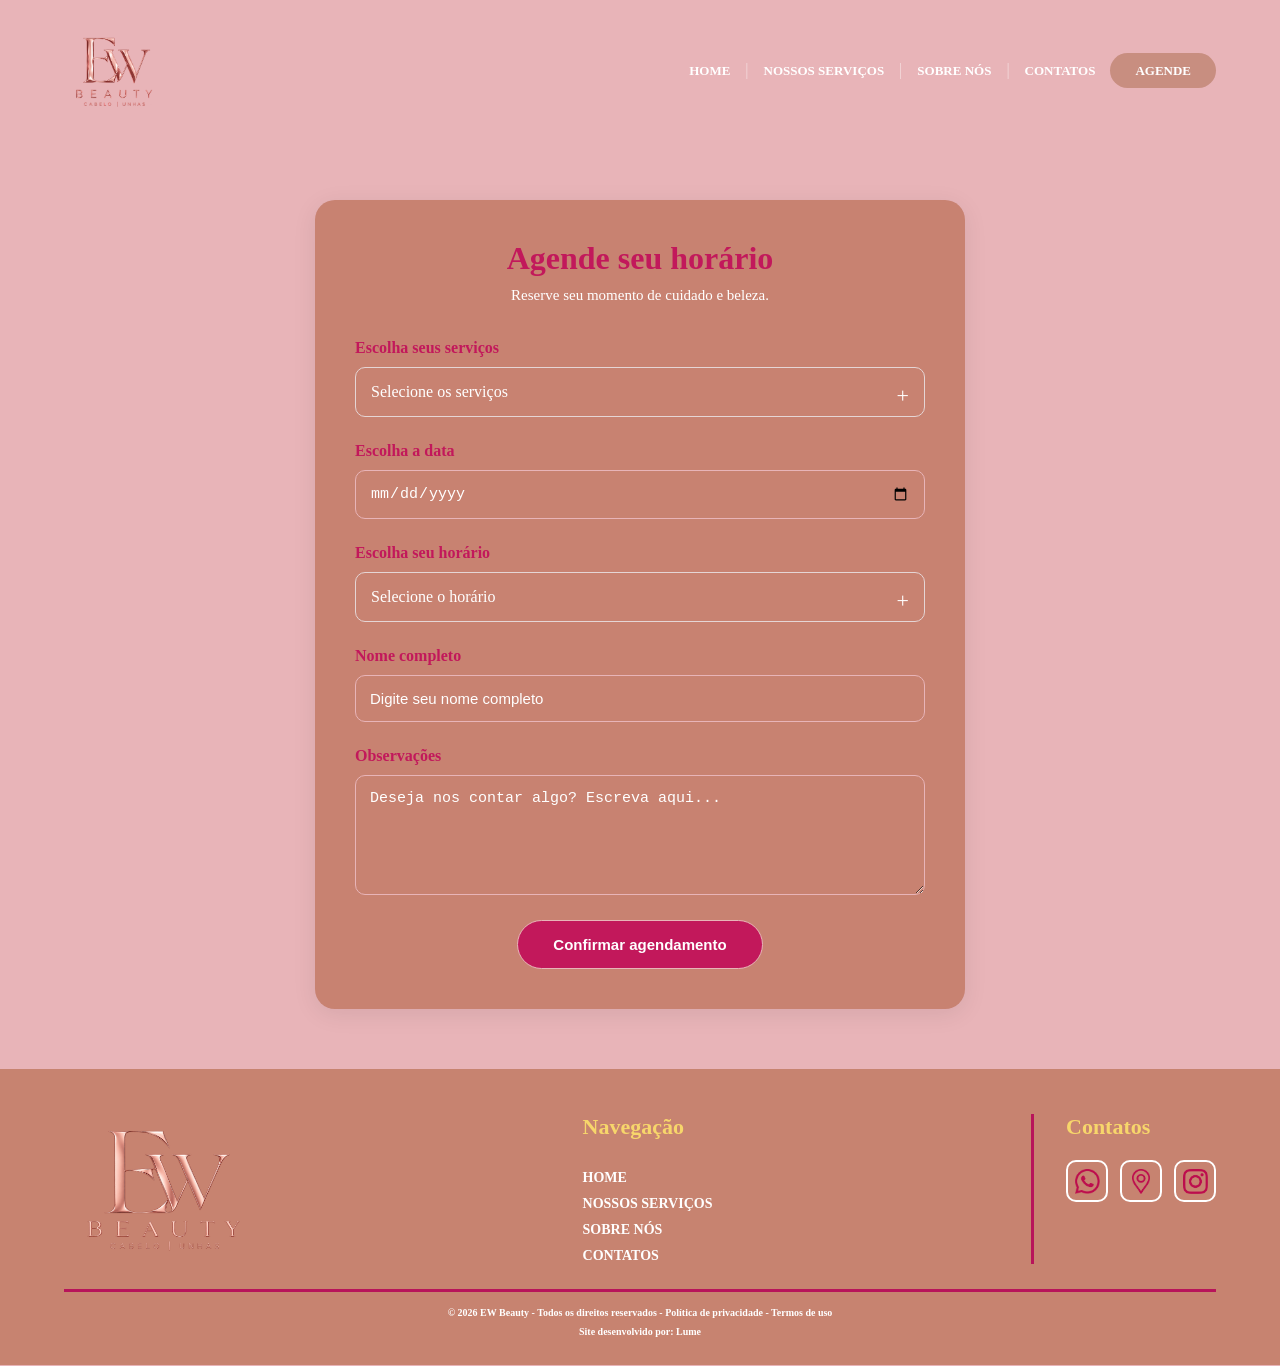
==== agend.html @ ab1baf84 "updt" ====
<!DOCTYPE html>
<html lang="pt-br">
<head>
    <meta charset="UTF-8">
    <meta name="viewport" content="width=device-width, initial-scale=1.0">
    <link rel="stylesheet" href="agend.css">
    <title>EW Beauty - Agendamento</title>

    <link rel="icon" type="image/png" href="./imagem/ew_beauty_logo_favicon-removebg-preview.png">
</head>
<body>
    <header class="cabecalho">
        <div class="logo">
            <img src="./imagem/Logotipo EV Beauty em Rose Gold.png" class="logoprin">
        </div>
        
        <div class="botao-menu" onclick="abrirMenu()">☰</div>

        <nav class="navegacao">
            <ul id="lista-menu">
                <li><a href="index.html">HOME</a></li>
                <li><span>|</span></li>
                <li><a href="nose.html">NOSSOS SERVIÇOS</a></li>
                <li><span>|</span></li>
                <li><a href="sobrenos.html">SOBRE NÓS</a></li>
                <li><span>|</span></li>
                <li><a href="contatos.html">CONTATOS</a></li>
                <li><a href="agend.html" class="botao-agende">AGENDE</a></li>
            </ul>
        </nav>
    </header>
<main class="pagina-agendamento">

    <section class="agendamento">
        <div class="titulo-agendamento">
            <h1>Agende seu horário</h1>
            <p>Reserve seu momento de cuidado e beleza.</p>
        </div>

        <form id="formAgendamento">

            <!-- SERVIÇOS -->
            <div class="campo">
                <label class="titulo-campo">Escolha seus serviços</label>

                <details class="lista-opcoes">
                    <summary>Selecione os serviços</summary>

                   <div class="opcoes">

    <p class="categoria-servico">UNHAS</p>

    <label>
        <input type="checkbox" name="servicos" value="Manicure">
        Manicure
    </label>

    <label>
        <input type="checkbox" name="servicos" value="Pedicure">
        Pedicure
    </label>

    <label>
        <input type="checkbox" name="servicos" value="Unha de gel">
        Unha de gel
    </label>

    <label>
        <input type="checkbox" name="servicos" value="Unha de fibra">
        Unha de fibra
    </label>

    <p class="categoria-servico">CABELO</p>

    <label>
        <input type="checkbox" name="servicos" value="Cortes">
        Cortes
    </label>

    <label>
        <input type="checkbox" name="servicos" value="Escova">
        Escova
    </label>

    <label>
        <input type="checkbox" name="servicos" value="Tratamentos">
        Tratamentos
    </label>

    <label>
        <input type="checkbox" name="servicos" value="Coloração">
        Coloração
    </label>

</div>
                </details>
            </div>

            <!-- DATA -->
            <div class="campo">
                <label for="data" class="titulo-campo">
                    Escolha a data
                </label>

                <input type="date" id="data" name="data" required>
            </div>

           <!-- HORÁRIOS -->

<div class="campo">
    <label class="titulo-campo">Escolha seu horário</label>

    <details class="lista-opcoes">
        <summary>Selecione o horário</summary>

        <div class="opcoes horarios">

            <label><input type="checkbox" name="horario" value="08:00"> 08:00</label>
            <label><input type="checkbox" name="horario" value="08:30"> 08:30</label>
            <label><input type="checkbox" name="horario" value="09:00"> 09:00</label>
            <label><input type="checkbox" name="horario" value="09:30"> 09:30</label>
            <label><input type="checkbox" name="horario" value="10:00"> 10:00</label>
            <label><input type="checkbox" name="horario" value="10:30"> 10:30</label>
            <label><input type="checkbox" name="horario" value="11:00"> 11:00</label>
            <label><input type="checkbox" name="horario" value="11:30"> 11:30</label>
            <label><input type="checkbox" name="horario" value="12:00"> 12:00</label>
            <label><input type="checkbox" name="horario" value="12:30"> 12:30</label>
            <label><input type="checkbox" name="horario" value="13:00"> 13:00</label>
            <label><input type="checkbox" name="horario" value="13:30"> 13:30</label>
            <label><input type="checkbox" name="horario" value="14:00"> 14:00</label>
            <label><input type="checkbox" name="horario" value="14:30"> 14:30</label>
            <label><input type="checkbox" name="horario" value="15:00"> 15:00</label>
            <label><input type="checkbox" name="horario" value="15:30"> 15:30</label>
            <label><input type="checkbox" name="horario" value="16:00"> 16:00</label>
            <label><input type="checkbox" name="horario" value="16:30"> 16:30</label>
            <label><input type="checkbox" name="horario" value="17:00"> 17:00</label>
            <label><input type="checkbox" name="horario" value="17:30"> 17:30</label>
            <label><input type="checkbox" name="horario" value="18:00"> 18:00</label>
            <label><input type="checkbox" name="horario" value="18:30"> 18:30</label>
            <label><input type="checkbox" name="horario" value="19:00"> 19:00</label>
            <label><input type="checkbox" name="horario" value="19:30"> 19:30</label>
            <label><input type="checkbox" name="horario" value="20:00"> 20:00</label>
            <label><input type="checkbox" name="horario" value="20:30"> 20:30</label>
            <label><input type="checkbox" name="horario" value="21:00"> 21:00</label>

        </div>
    </details>
</div>

            <!-- DADOS -->
            <div class="campo">
                <label for="nome" class="titulo-campo">
                    Nome completo
                </label>

                <input type="text" id="nome" name="nome"
                placeholder="Digite seu nome completo" required>
            </div>

            <!-- obsrrvação -->
            <div class="campo">
                <label for="observacao" class="titulo-campo">
                    Observações
                </label>

                <textarea id="observacao" name="observacao"
                placeholder="Deseja nos contar algo? Escreva aqui..."
                rows="5"></textarea>
            </div>

            <!-- BOTÃO -->
            <button type="submit" class="botao-agendar">
                Confirmar agendamento
            </button>

        </form>
    </section>

</main>

<footer class="rodape">

    <div class="rodape-conteudo">

        <!-- LOGO -->
        <div class="rodape-logo">
            <img src="./imagem/Logo EW Beauty.png" alt="EW Beauty">
        </div>

        <!-- NAVEGAÇÃO -->
        <div class="rodape-navegacao">

            <h3>Navegação</h3>

            <a href="index.html">HOME</a>
            <a href="nose.html">NOSSOS SERVIÇOS</a>
            <a href="sobrenos.html">SOBRE NÓS</a>
            <a href="contatos.html">CONTATOS</a>

        </div>

        <!-- CONTATOS -->
        <div class="rodape-contatos">

            <h3>Contatos</h3>

            <div class="rodape-icones">

                <!-- WHATSAPP -->
                <a href="https://wa.me/5511926376347"
                   target="_blank"
                   rel="noopener noreferrer">

                    <img src="./imagem/whatsapp_sem_fundo.png" alt="WhatsApp">

                </a>

                <!-- GOOGLE MAPS -->
                <a href="https://www.google.com/maps/search/?api=1&query=Rua+Doutor+Constancio+Teani+168+Sao+Paulo+SP"
                   target="_blank"
                   rel="noopener noreferrer">

                    <img src="./imagem/maps_sem_fundo.png" alt="Google Maps">

                </a>

                <!-- INSTAGRAM -->
                <a href="https://www.instagram.com/edikereswirth/"
                   target="_blank"
                   rel="noopener noreferrer">

                    <img src="./imagem/instagram_sem_fundo.png" alt="Instagram">

                </a>

            </div>

        </div>

    </div>

    <!-- LINHA DIVISÓRIA -->
    <div class="rodape-linha"></div>

    <!-- DIREITOS AUTORAIS -->
    <div class="rodape-direitos">

        <p>© 2026 EW Beauty - Todos os direitos reservados - Política de privacidade - Termos de uso</p>

        <p>Site desenvolvido por: Lume</p>

    </div>

</footer>


<script src="agend.js"></script>
</body>
</html>
---- agend.css ----
:root {
    --cor-fundo: #eabfc4;
    --cor-destaque: #c88e80;
    --cor-texto: #ffffff;
 
   
}
body{
    font-family: var(--fonte-corpo);
}

* {
margin: 0;
padding: 0;
box-sizing: border-box;
}
.cabecalho {
display: flex;
justify-content: space-between;
align-items: center;
padding: 20px 5%;
width: 100%;
position: relative;
z-index: 10;
}

.logo {
display: flex;
}
.logoprin{
height: 100px;
width: auto;
max-width: 100px;
}
.logo h1 {

font-size: 32px;
font-weight: 600;
}

.logo span {
font-size: 10px;
letter-spacing: 4px;
margin-top: 4px;
}

.navegacao ul {
display: flex;
list-style: none;
align-items: center;
gap: 15px;
}

.navegacao ul li a {
color: var(--cor-texto);
text-decoration: none;
font-size: 13px;
font-weight: 700;
text-transform: uppercase;
transition: 0.3s;
}

.navegacao ul li span {
opacity: 0.5;
}

.botao-agende {
background-color: var(--cor-destaque);
padding: 10px 25px;
border-radius: 30px;
}

.botao-agende:hover {
background-color: #a87569;
}

.botao-menu {
display: none;
font-size: 30px;
cursor: pointer;
user-select: none;
}

.principal {
display: flex;
align-items: center;
justify-content: space-between;
padding: 20px 5%;
min-height: 80vh;
position: relative;
}

.texto-principal {
width: 50%;
z-index: 2;
}

.texto-principal h2 {

font-size: clamp(2.5rem, 5vw, 4.5rem);
line-height: 1.1;
margin-bottom: 30px;
}

* {
    margin: 0%;
    padding: 0%;
    box-sizing: border-box;
}
body{
    background-color: #e8b4b8;
    color: white;
}

/* PÁGINA DE AGENDAMENTO */

.pagina-agendamento {
    display: flex;
    justify-content: center;
    padding: 60px 20px;
    background-color: #e8b4b8;
}

.agendamento {
    width: 100%;
    max-width: 650px;
    padding: 40px;
    background-color: #C88271;
    border-radius: 20px;
    box-shadow: 0 5px 25px rgba(0, 0, 0, 0.08);
}

/* TÍTULO */

.titulo-agendamento {
    text-align: center;
    margin-bottom: 35px;
}

.titulo-agendamento h1 {
    color: #c2185b;
    font-size: 32px;
    margin-bottom: 10px;
}

.titulo-agendamento p {
    color: #FfF;
    font-size: 15px;
}

/* CAMPOS */

.campo {
    display: flex;
    flex-direction: column;
    margin-bottom: 25px;
    gap: 10px;
}

.titulo-campo {
    font-size: 16px;
    font-weight: bold;
    color: #c2185b;
}

.campo input[type="text"],
.campo input[type="tel"],
.campo input[type="date"],
.campo textarea {
    width: 100%;
    box-sizing: border-box;
    padding: 14px;
    border: 1px solid #e8b4b8;
    border-radius: 10px;
    font-size: 15px;
    outline: none;
    transition: 0.3s;
   
    background-color: transparent;
    color: white;
}

.campo input:focus,
.campo textarea:focus {
    border-color: #e8b4b8;
    color: white;
    box-shadow: 0 0 5px rgba(194, 24, 91, 0.15);
}

.campo textarea {
    resize: vertical;
    min-height: 120px;
}

/* LISTAS QUE ABREM */

.lista-opcoes {
    border: 1px solid #e5d5d5;
    border-radius: 10px;
    overflow: hidden;
    color: white;
}

.lista-opcoes summary {
    padding: 15px;
    cursor: pointer;
    list-style: none;
    position: relative;
    transition: 0.3s;
}

.lista-opcoes summary::-webkit-details-marker {
    display: none;
}

.lista-opcoes summary::after {
    content: "+";
    position: absolute;
    right: 15px;
    color: #FfF;
    font-size: 22px;
}

.lista-opcoes[open] summary::after {
    content: "-";
}

.lista-opcoes summary:hover {
    background-color: transparent;
    color: white;
}

/* OPÇÕES */

.opcoes {
    padding: 10px 15px 15px;
    display: flex;
    flex-direction: column;
    gap: 14px;
    color: white;
    animation: abrir 0.3s ease;
}

.opcoes label {
    display: flex;
    align-items: center;
    gap: 10px;
    cursor: pointer;
    color: white;
    font-size: 15px;
}

/* checkbox */

.opcoes input[type="checkbox"] {
    appearance: none;
    -webkit-appearance: none;
    width: 18px;
    height: 18px;
    border: 2px solid #c88271;
    border-radius: 5px;
    cursor: pointer;
    position: relative;
    flex-shrink: 0;
    transition: 0.2s;
}

.opcoes input[type="checkbox"]:checked {
    background-color: #c88271;
    border-color: #c88271;
}

.opcoes input[type="checkbox"]:checked::after {
    content: "";
    position: absolute;
    left: 5px;
    top: 1px;
    width: 4px;
    height: 9px;
    border: solid white;
    border-width: 0 2px 2px 0;
    transform: rotate(45deg);
}

/* ANIMAÇÃO */

@keyframes abrir {
    from {
        opacity: 0;
        transform: translateY(-5px);
    }

    to {
        opacity: 1;
        transform: translateY(0);
    }
}

/* BOTÃO */

.botao-agendar {
      background-color: #c2185b;
    color: white;
    padding: 15px 35px;
    border: 1px solid #e8b4b8;
    border-radius: 50px;
    font-size: 15px;
    font-weight: bold;
    cursor: pointer;
    transition: all 0.4s ease;
    display: block;
    align-items: center;
    justify-items: center;
    margin: 0 auto;
}

.botao-agendar:hover {
    background-color: transparent;
    color: white;
   
    box-shadow: 0 5px 15px rgba(0, 0, 0, 0.2);
}

/* RESPONSIVIDADE */

@media (max-width: 600px) {

    .pagina-agendamento {
        padding: 30px 15px;
    }

    .agendamento {
        padding: 25px 20px;
    }

    .titulo-agendamento h1 {
        font-size: 26px;
    }

}
.campo input::placeholder,
.campo textarea::placeholder {
    color: white;
}
.cabecalho {
    display: flex;
    justify-content: space-between;
    align-items: center;
    padding: 20px 5%;
    width: 100%;
    position: relative;
    z-index: 10;
}
.logoprin{
    height: 100px;
    width: auto;
    max-width: 100px;
}
@media (max-width: 768px) {
    .botao-menu {
        display: block;
    }

    .navegacao {
        position: static;
    }

    .navegacao ul {
        display: none;
        flex-direction: column;
        position: absolute;
        top: 100%;
        left: 0;
        width: 100%;
        background-color: var(--cor-destaque);
        padding: 20px 0;
        gap: 20px;
        z-index: 99;
        box-shadow: 0 8px 15px rgba(0,0,0,0.1);
    }

    .navegacao ul.ativo {
        display: flex;
    }

    .navegacao ul li span { 
        display: none; 
    }

    .principal {
        flex-direction: column-reverse;
        text-align: center;
        padding-top: 10px;
        gap: 20px;
    }

    .texto-principal {
        width: 100%;
    }

    .imagem-principal {
        width: 100%;
        justify-content: center;
    }

    .imagem-principal img {
        max-width: 90%;
    }

    .caixas {
        gap: 20px;
    }

    .caixa {
        height: 250px;
        max-width: 100%;
    }

    .depoimentos h2 {
        text-align: center;
    }
}




/* RODAPÉ */
.rodape {
    background: #C78370;
    color: white;
    padding: 45px 5% 20px;
}

.rodape-conteudo {
    display: flex;
    justify-content: space-between;
    align-items: stretch;
    gap: 35px;
    padding-bottom: 25px;
}

/* LOGO */
.rodape-logo {
    display: flex;
    align-items: center;
}

.rodape-logo img {
    width: 200px;
    max-width: 100%;
}

/* TÍTULOS */
.rodape-navegacao h3,
.rodape-contatos h3 {
    color: #F7D66B;
    font-size: 22px;
    margin: 0 0 20px;
}

/* NAVEGAÇÃO */
.rodape-navegacao {
    display: flex;
    flex-direction: column;
    gap: 10px;
}

.rodape-navegacao a {
    color: white;
    text-decoration: none;
    background: transparent;
    padding: 0;
    font-size: 14px;
    font-weight: bold;
    width: fit-content;
    position: relative;
}

/* ANIMAÇÃO DOS LINKS */
.rodape-navegacao a::after {
    content: "";
    position: absolute;
    bottom: -5px;
    left: 0;
    width: 0;
    height: 3px;
    background: #B8145A;
    transition: width 0.3s ease;
}

.rodape-navegacao a:hover::after {
    width: 100%;
}

/* CONTATOS E LINHA VERTICAL */
.rodape-contatos {
    position: relative;
    padding-left: 35px;
    display: flex;
    flex-direction: column;
    justify-content: flex-start;
}

.rodape-contatos::before {
    content: "";
    position: absolute;
    left: 0;
    top: 0;
    bottom: 0;
    width: 3px;
    background: #B8145A;
}

/* ÍCONES */
.rodape-icones {
    display: flex;
    gap: 12px;
}

.rodape-icones a {
    width: 42px;
    height: 42px;
    border: 2px solid white;
    border-radius: 10px;
    display: flex;
    align-items: center;
    justify-content: center;
    transition: 0.3s ease;
    flex-shrink: 0;
}

.rodape-icones img {
    width: 25px;
    height: 25px;
    object-fit: contain;
}

/* ANIMAÇÃO DOS ÍCONES */
.rodape-icones a:hover {
    transform: translateY(-8px) scale(1.08);
    background: #B8145A;
    border-color: #B8145A;
}

/* LINHA HORIZONTAL */
.rodape-linha {
    width: 100%;
    height: 3px;
    background: #B8145A;
    margin-bottom: 15px;
}

/* DIREITOS AUTORAIS */
.rodape-direitos {
    text-align: center;
    font-size: 10px;
    font-weight: bold;
}

.rodape-direitos p {
    margin: 8px 0;
}

/* CELULAR */
@media (max-width: 700px) {

    .rodape-conteudo {
        flex-wrap: wrap;
        gap: 25px 15px;
    }

    .rodape-logo {
        width: 100%;
        justify-content: center;
    }

    .rodape-logo img {
        width: 160px;
    }

    .rodape-navegacao {
        flex: 1;
        min-width: 0;
    }

    .rodape-contatos {
        padding-left: 20px;
    }

    .rodape-navegacao h3,
    .rodape-contatos h3 {
        font-size: 19px;
    }

    .rodape-icones {
        gap: 8px;
    }

    .rodape-icones a {
        width: 38px;
        height: 38px;
    }

    .rodape-icones img {
        width: 23px;
        height: 23px;
    }

    .rodape-direitos {
        font-size: 9px;
    }
}
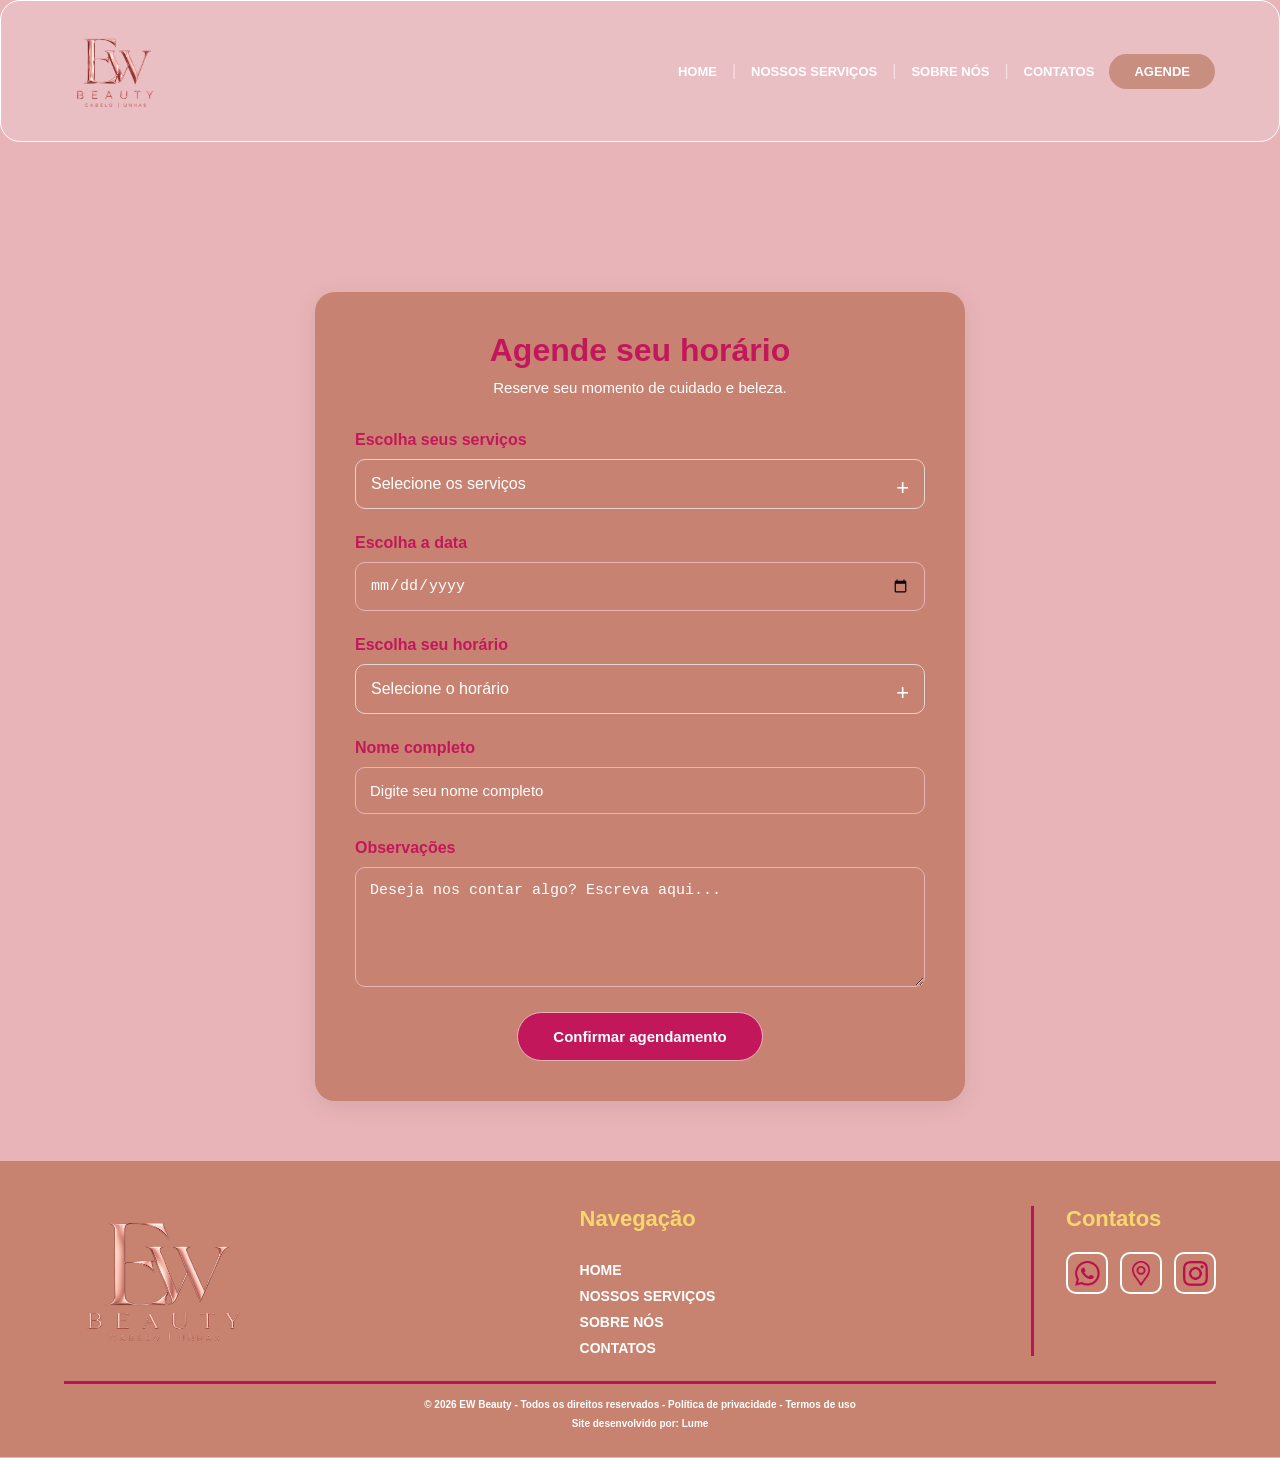
==== commit 43da2412: "atualizado" ====
--- a/agend.html
+++ b/agend.html
@@ -29,6 +29,9 @@
             </ul>
         </nav>
     </header>
+    
+    <br><br><br><br><br>
+
 <main class="pagina-agendamento">
 
     <section class="agendamento">
--- a/agend.css
+++ b/agend.css
@@ -6,7 +6,7 @@
    
 }
 body{
-    font-family: var(--fonte-corpo);
+   font-family: Arial, Helvetica, sans-serif;
 }
 
 * {
@@ -15,14 +15,21 @@
 box-sizing: border-box;
 }
 .cabecalho {
-display: flex;
-justify-content: space-between;
-align-items: center;
-padding: 20px 5%;
-width: 100%;
-position: relative;
-z-index: 10;
-}
+    display: flex;
+    justify-content: space-between;
+    align-items: center;
+    padding: 20px 5%;
+    width: 100%;
+    
+    position: fixed;
+    top: 0;
+    left: 0;
+    z-index: 1000;
+    background-color: #eabfc4;
+    border-radius: 20px;
+    padding: 12px 25px;
+    border: 0.5px solid #ffffff;
+    }
 
 .logo {
 display: flex;
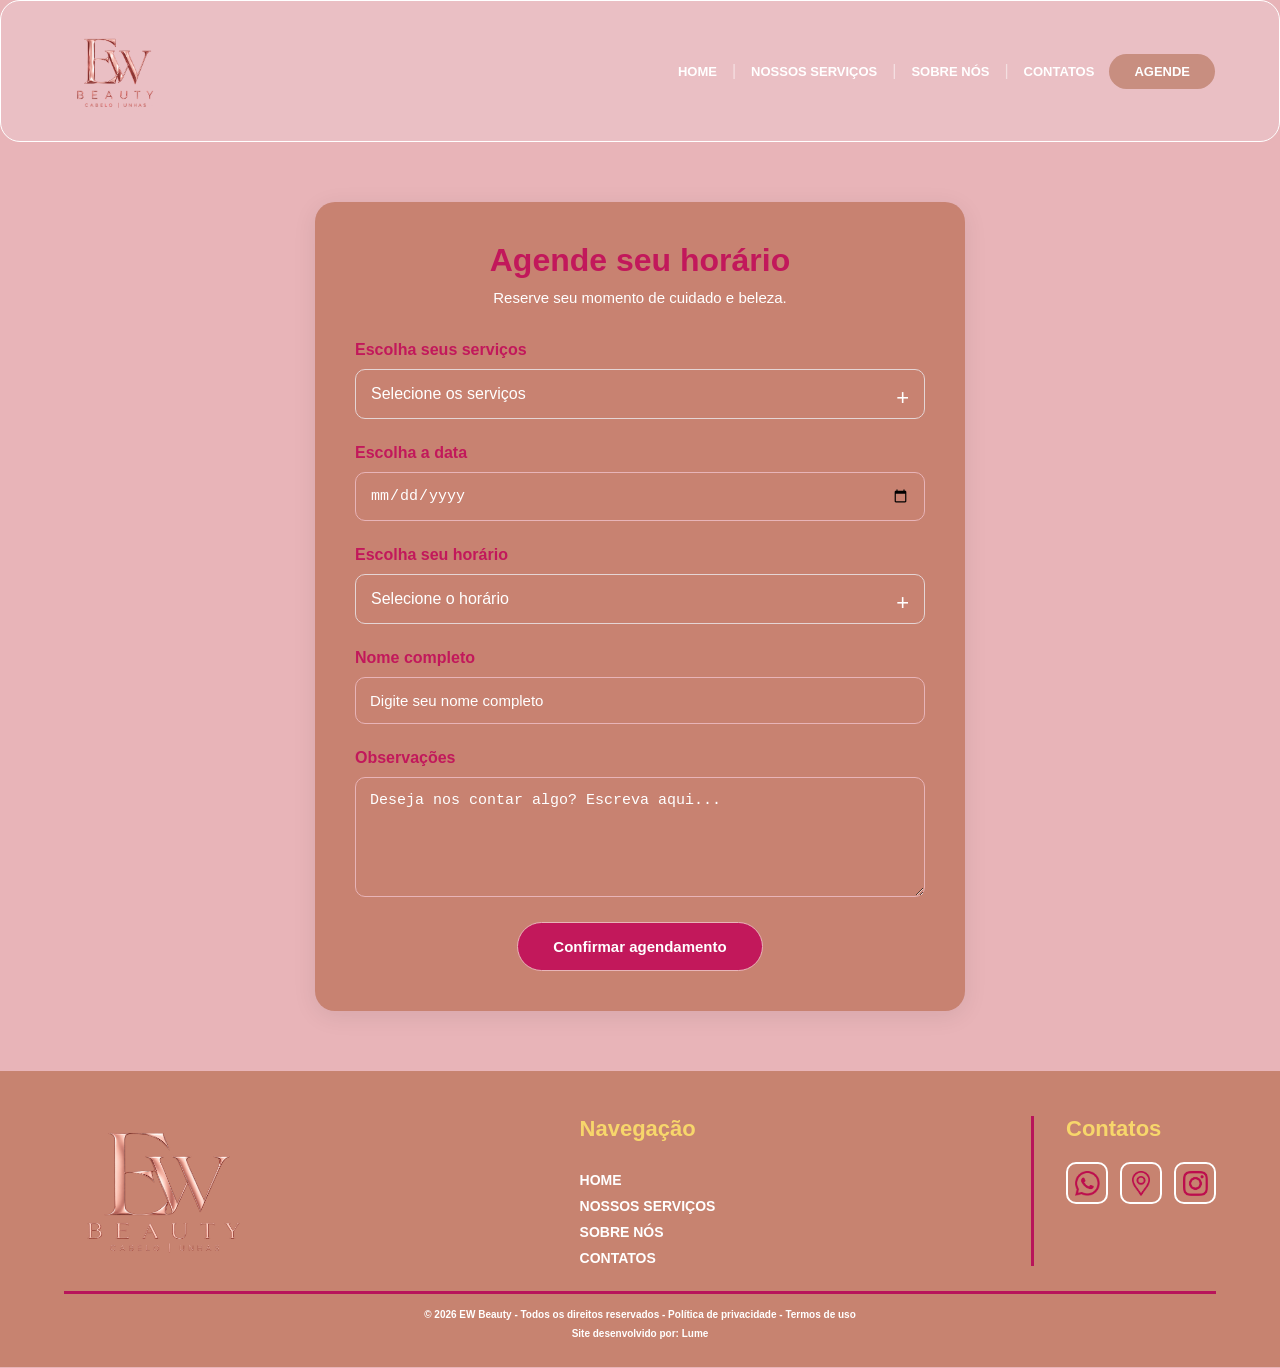
==== commit 871de715: "tccfinall" ====
--- a/agend.html
+++ b/agend.html
@@ -6,7 +6,7 @@
     <link rel="stylesheet" href="agend.css">
     <title>EW Beauty - Agendamento</title>
 
-    <link rel="icon" type="image/png" href="./imagem/ew_beauty_logo_favicon-removebg-preview.png">
+    <link rel="icon" type="image/png" href="./imagem/favicon foto.png">
 </head>
 <body>
     <header class="cabecalho">
@@ -29,8 +29,8 @@
             </ul>
         </nav>
     </header>
+
     
-    <br><br><br><br><br>
 
 <main class="pagina-agendamento">
 
--- a/agend.css
+++ b/agend.css
@@ -82,10 +82,10 @@
 }
 
 .botao-menu {
-display: none;
-font-size: 30px;
-cursor: pointer;
-user-select: none;
+    display: none;
+    font-size: 30px;
+    cursor: pointer;
+    user-select: none;
 }
 
 .principal {
@@ -413,7 +413,10 @@
     .imagem-principal img {
         max-width: 90%;
     }
-
+    .botao-menu {
+        display: block;
+        color: white;
+    }
     .caixas {
         gap: 20px;
     }
